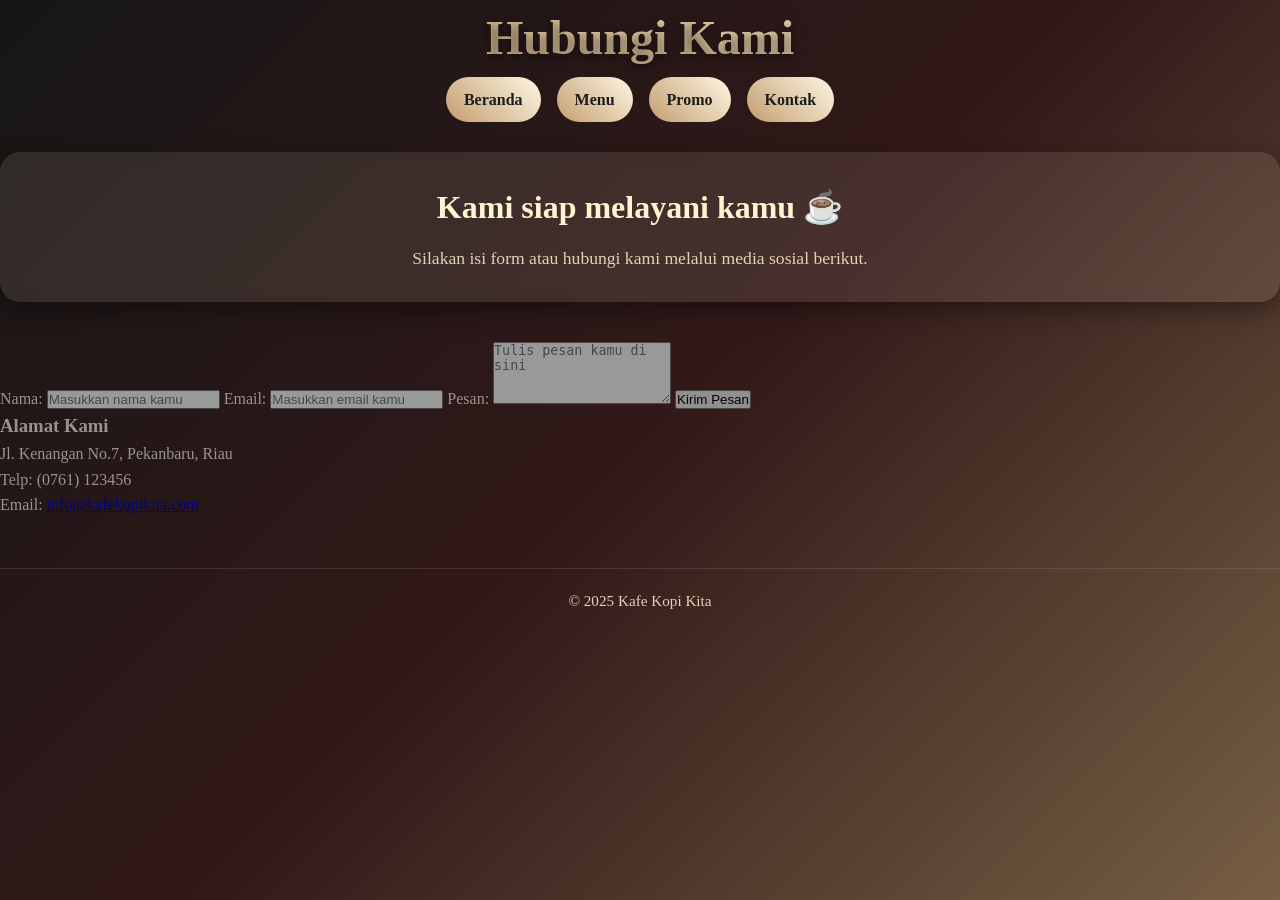
==== kontak.html @ 76e889a9 "Add files via upload" ====
<!DOCTYPE html>
<html lang="id">
<head>
  <meta charset="utf-8">
  <meta name="viewport" content="width=device-width, initial-scale=1">
  <title>Kontak — Kafe Kopi Kita</title>
  <link rel="stylesheet" href="coffe.css">
</head>
<body>
  <header>
    <h1>Hubungi Kami</h1>
    <nav class="main-nav">
      <a href="index.html">Beranda</a>
      <a href="menu.html">Menu</a>
      <a href="promo.html">Promo</a>
      <a href="kontak.html">Kontak</a>
    </nav>
  </header>

  <main >
    <section class="hero">
      <h2>Kami siap melayani kamu ☕</h2>
      <p>Silakan isi form atau hubungi kami melalui media sosial berikut.</p>
    </section>

    <section class="contact-form">
      <form>
        <label>Nama:</label>
        <input type="text" placeholder="Masukkan nama kamu" required>

        <label>Email:</label>
        <input type="email" placeholder="Masukkan email kamu" required>

        <label>Pesan:</label>
        <textarea rows="4" placeholder="Tulis pesan kamu di sini"></textarea>

        <button type="submit">Kirim Pesan</button>
      </form>
    </section>

    <section class="contact-info" >
      <h3>Alamat Kami</h3>
      <p>Jl. Kenangan No.7, Pekanbaru, Riau</p>
      <p>Telp: (0761) 123456</p>
      <p>Email: <a href="mailto:info@kafekopikita.com">info@kafekopikita.com</a></p>
    </section>
  </main>

  <footer>
    <p>© 2025 Kafe Kopi Kita</p>
  </footer>
</body>
</html>
---- coffe.css ----
/* Reset */
* {
  box-sizing: border-box;
  margin: 0;
  padding: 0;
}

/* Global */
body {
  font-family: 'Georgia', serif;
  background: linear-gradient(135deg, #252424, rgb(83, 41, 41), #c49e70);
  color: #fdf6e3;
  line-height: 1.6;
  padding: 0px;
  min-height: 100vh;
  background-attachment: fixed;
  position: relative;
}

body::before {
  content: "";
  position: fixed;
  top: 0; left: 0;
  width: 100%;
  height: 100%;
  background: rgba(0, 0, 0, 0.4);
  z-index: 0;
  pointer-events: none;
}

header, .hero, .menu, footer {
  position: relative;
  z-index: 1;
}

/* Header */
header {
  text-align: center;
  margin-bottom: 30px;
}

header h1 {
  font-size: 3rem;
  background: linear-gradient(90deg, #c49e70, #fff3d1);
  -webkit-background-clip: text;
  -webkit-text-fill-color: transparent;
  text-shadow: 0 3px 10px rgba(0, 0, 0, 0.5);
}

/* Navigation */
.main-nav a {
  display: inline-block;
  background: linear-gradient(45deg, #c49e70, #fdf6e3);
  padding: 10px 18px;
  margin: 0 6px;
  border-radius: 30px;
  color: #1c1c1c;
  text-decoration: none;
  font-weight: bold;
  transition: all 0.3s ease;
}

.main-nav a:hover {
  background: linear-gradient(45deg, #fff3d1, #c49e70);
  color: #3e2723;
  transform: translateY(-3px);
}

/* Hero Section */
.hero {
  background: rgba(255, 243, 209, 0.1);
  border-radius: 20px;
  padding: 30px;
  margin-bottom: 40px;
  box-shadow: 0 8px 24px rgba(0, 0, 0, 0.4);
  text-align: center;
  backdrop-filter: blur(6px);
}

.hero h2 {
  font-size: 2rem;
  color: #fff3d1;
  margin-bottom: 10px;
}

.hero p {
  font-size: 1.1rem;
  color: #e0d3b8;
}

/* Menu Section */
.menu {
  text-align: center;
}

.menu h3 {
  font-size: 2rem;
  margin-bottom: 20px;
  font-weight: bold;
  background: linear-gradient(90deg, #fdd835, #c49e70);
  -webkit-background-clip: text;
  -webkit-text-fill-color: transparent;
  text-shadow: 
    2px 2px 6px rgba(0, 0, 0, 0.5),
    -1px -1px 2px rgba(255, 255, 255, 0.2);
  letter-spacing: 1px;
}

/* Card Style */
.card {
  display: inline-block;
  width: 260px;
  margin: 15px;
  background: linear-gradient(145deg, #2e1d17, #3e2723);
  border-radius: 20px;
  padding: 16px;
  box-shadow: 0 10px 30px rgba(0, 0, 0, 0.3);
  transition: all 0.4s ease;
  vertical-align: top;
  color: #fdf6e3;
}

.card:hover {
  transform: translateY(-12px);
  box-shadow: 0 20px 40px rgba(0, 0, 0, 0.5);
}

.card img {
  width: 100%;
  height: 160px;
  object-fit: cover;
  border-radius: 12px;
  margin-bottom: 12px;
}

.card h4 {
  font-size: 1.2rem;
  color: #fdf6e3;
  margin-bottom: 6px;
}

.card .price {
  font-size: 1rem;
  color: #fdd835;
  margin-bottom: 12px;
  font-weight: bold;
}

/* Tombol Beli */
.card .buy {
  display: block;
  width: 100%;
  padding: 12px;
  background: linear-gradient(90deg, #c49e70, #fff3d1);
  border: none;
  border-radius: 30px;
  color: #3e2723;
  font-weight: bold;
  cursor: pointer;
  transition: all 0.3s ease;
  font-family: inherit;
}

.card .buy:hover {
  background: linear-gradient(90deg, #fff3d1, #fdd835);
  color: #1c1c1c;
  transform: translateY(-4px);
  box-shadow: 0 8px 20px rgba(255, 235, 59, 0.3);
}

/* Footer */
footer {
  text-align: center;
  margin-top: 50px;
  font-size: 0.95rem;
  color: #e0d3b8;
  padding-top: 20px;
  border-top: 1px solid rgba(255, 255, 255, 0.1);
}
 


.card {
  display: inline-block;
  margin: 15px;
}
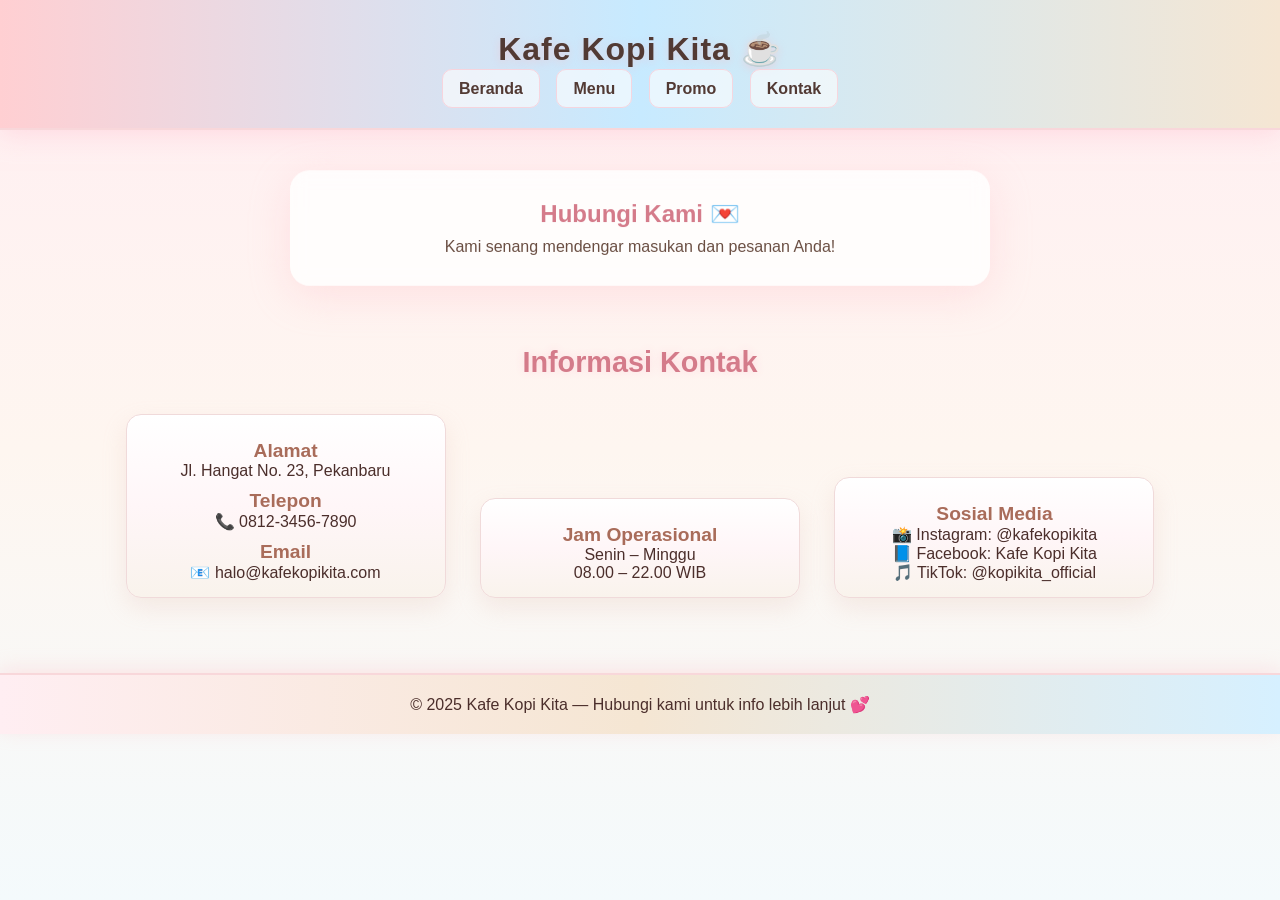
==== commit dc168cf3: "Add files via upload" ====
--- a/kontak.html
+++ b/kontak.html
@@ -1,14 +1,14 @@
 <!DOCTYPE html>
 <html lang="id">
 <head>
-  <meta charset="utf-8">
-  <meta name="viewport" content="width=device-width, initial-scale=1">
+  <meta charset="utf-8" />
+  <meta name="viewport" content="width=device-width, initial-scale=1" />
   <title>Kontak — Kafe Kopi Kita</title>
   <link rel="stylesheet" href="coffe.css">
 </head>
 <body>
   <header>
-    <h1>Hubungi Kami</h1>
+    <h1>Kafe Kopi Kita ☕</h1>
     <nav class="main-nav">
       <a href="index.html">Beranda</a>
       <a href="menu.html">Menu</a>
@@ -17,37 +17,40 @@
     </nav>
   </header>
 
-  <main >
+  <main>
     <section class="hero">
-      <h2>Kami siap melayani kamu ☕</h2>
-      <p>Silakan isi form atau hubungi kami melalui media sosial berikut.</p>
+      <h2>Hubungi Kami 💌</h2>
+      <p>Kami senang mendengar masukan dan pesanan Anda!</p>
     </section>
 
-    <section class="contact-form">
-      <form>
-        <label>Nama:</label>
-        <input type="text" placeholder="Masukkan nama kamu" required>
+    <section class="menu">
+      <h3>Informasi Kontak</h3>
+      <div class="card" style="width: 320px;">
+        <h4>Alamat</h4>
+        <p>Jl. Hangat No. 23, Pekanbaru</p>
+        <h4>Telepon</h4>
+        <p>📞 0812-3456-7890</p>
+        <h4>Email</h4>
+        <p>📧 halo@kafekopikita.com</p>
+      </div>
 
-        <label>Email:</label>
-        <input type="email" placeholder="Masukkan email kamu" required>
+      <div class="card" style="width: 320px;">
+        <h4>Jam Operasional</h4>
+        <p>Senin – Minggu</p>
+        <p>08.00 – 22.00 WIB</p>
+      </div>
 
-        <label>Pesan:</label>
-        <textarea rows="4" placeholder="Tulis pesan kamu di sini"></textarea>
-
-        <button type="submit">Kirim Pesan</button>
-      </form>
-    </section>
-
-    <section class="contact-info" >
-      <h3>Alamat Kami</h3>
-      <p>Jl. Kenangan No.7, Pekanbaru, Riau</p>
-      <p>Telp: (0761) 123456</p>
-      <p>Email: <a href="mailto:info@kafekopikita.com">info@kafekopikita.com</a></p>
+      <div class="card" style="width: 320px;">
+        <h4>Sosial Media</h4>
+        <p>📸 Instagram: @kafekopikita</p>
+        <p>📘 Facebook: Kafe Kopi Kita</p>
+        <p>🎵 TikTok: @kopikita_official</p>
+      </div>
     </section>
   </main>
 
   <footer>
-    <p>© 2025 Kafe Kopi Kita</p>
+    <p>© 2025 Kafe Kopi Kita — Hubungi kami untuk info lebih lanjut 💕</p>
   </footer>
 </body>
 </html>
--- a/coffe.css
+++ b/coffe.css
@@ -1,187 +1,171 @@
-/* Reset */
+/* RESET DASAR */
 * {
   box-sizing: border-box;
   margin: 0;
   padding: 0;
 }
 
-/* Global */
+/* BODY */
 body {
-  font-family: 'Georgia', serif;
-  background: linear-gradient(135deg, #252424, rgb(83, 41, 41), #c49e70);
-  color: #fdf6e3;
-  line-height: 1.6;
-  padding: 0px;
+  font-family: "Poppins", sans-serif;
+  background: linear-gradient(180deg, #ffeef2, #fef6f0, #f4fafc);
+  color: #4b2e2b;
   min-height: 100vh;
-  background-attachment: fixed;
-  position: relative;
+  overflow-x: hidden;
+  perspective: 1000px;
 }
 
-body::before {
-  content: "";
-  position: fixed;
-  top: 0; left: 0;
-  width: 100%;
-  height: 100%;
-  background: rgba(0, 0, 0, 0.4);
-  z-index: 0;
-  pointer-events: none;
-}
-
-header, .hero, .menu, footer {
-  position: relative;
-  z-index: 1;
-}
-
-/* Header */
+/* HEADER */
 header {
   text-align: center;
-  margin-bottom: 30px;
+  padding: 30px 0; /* lebih lega */
+  background: linear-gradient(90deg, #ffcfd2, #c7eaff, #f5e6d3);
+  box-shadow: 0 4px 25px rgba(255, 195, 210, 0.5);
+  border-bottom: 2px solid #f8d7da;
+  margin-bottom: 40px; /* jarak bawah supaya tidak dempet */
 }
 
 header h1 {
-  font-size: 3rem;
-  background: linear-gradient(90deg, #c49e70, #fff3d1);
-  -webkit-background-clip: text;
-  -webkit-text-fill-color: transparent;
-  text-shadow: 0 3px 10px rgba(0, 0, 0, 0.5);
+  font-size: 2rem;
+  color: #523a34;
+  text-shadow: 0 2px 8px rgba(255, 182, 193, 0.4);
+  letter-spacing: 1px;
+  margin-bottom: 12px; /* jarak antara h1 dan nav */
 }
 
-/* Navigation */
+/* NAVIGATION */
+.main-nav {
+  margin-top: 10px;
+}
+
 .main-nav a {
-  display: inline-block;
-  background: linear-gradient(45deg, #c49e70, #fdf6e3);
-  padding: 10px 18px;
+  color: #523a34;
+  background: rgba(255, 255, 255, 0.6);
+  padding: 10px 16px;
   margin: 0 6px;
-  border-radius: 30px;
-  color: #1c1c1c;
+  border-radius: 10px;
   text-decoration: none;
-  font-weight: bold;
+  font-weight: 600;
   transition: all 0.3s ease;
+  border: 1px solid rgba(255, 182, 193, 0.5);
 }
 
 .main-nav a:hover {
-  background: linear-gradient(45deg, #fff3d1, #c49e70);
-  color: #3e2723;
+  background: #ffdee2;
+  color: #4b2e2b;
+  box-shadow: 0 0 15px rgba(255, 182, 193, 0.8);
   transform: translateY(-3px);
 }
 
-/* Hero Section */
+/* HERO SECTION */
 .hero {
-  background: rgba(255, 243, 209, 0.1);
+  text-align: center;
+  margin: 40px auto;
+  max-width: 700px;
+  background: rgba(255, 255, 255, 0.8);
   border-radius: 20px;
   padding: 30px;
-  margin-bottom: 40px;
-  box-shadow: 0 8px 24px rgba(0, 0, 0, 0.4);
-  text-align: center;
-  backdrop-filter: blur(6px);
+  backdrop-filter: blur(8px);
+  box-shadow: 0 10px 40px rgba(255, 182, 193, 0.3);
+  transform: rotateX(5deg);
 }
 
 .hero h2 {
-  font-size: 2rem;
-  color: #fff3d1;
+  color: #d47b8a;
   margin-bottom: 10px;
 }
 
-.hero p {
-  font-size: 1.1rem;
-  color: #e0d3b8;
+.hero span {
+  color: #e9a4a6;
 }
 
-/* Menu Section */
+.hero p {
+  color: #6a4e42;
+}
+
+/* MENU SECTION */
 .menu {
   text-align: center;
+  padding: 20px;
 }
 
 .menu h3 {
-  font-size: 2rem;
   margin-bottom: 20px;
-  font-weight: bold;
-  background: linear-gradient(90deg, #fdd835, #c49e70);
-  -webkit-background-clip: text;
-  -webkit-text-fill-color: transparent;
-  text-shadow: 
-    2px 2px 6px rgba(0, 0, 0, 0.5),
-    -1px -1px 2px rgba(255, 255, 255, 0.2);
-  letter-spacing: 1px;
+  font-size: 1.8rem;
+  color: #d47b8a;
+  text-shadow: 0 0 10px #ffd9df;
 }
 
-/* Card Style */
+/* CARD DESIGN */
 .card {
   display: inline-block;
-  width: 260px;
+  background: linear-gradient(180deg, #ffffff, #fff6f8, #f9f3ec);
+  border-radius: 15px;
   margin: 15px;
-  background: linear-gradient(145deg, #2e1d17, #3e2723);
-  border-radius: 20px;
-  padding: 16px;
-  box-shadow: 0 10px 30px rgba(0, 0, 0, 0.3);
-  transition: all 0.4s ease;
-  vertical-align: top;
-  color: #fdf6e3;
+  width: 240px;
+  padding: 15px;
+  border: 1px solid #f0dada;
+  box-shadow: 0 10px 25px rgba(219, 176, 160, 0.2);
+  transform-style: preserve-3d;
+  transition: transform 0.4s ease, box-shadow 0.4s ease;
 }
 
 .card:hover {
-  transform: translateY(-12px);
-  box-shadow: 0 20px 40px rgba(0, 0, 0, 0.5);
+  transform: rotateY(10deg) translateY(-10px) scale(1.03);
+  box-shadow: 0 20px 40px rgba(219, 176, 160, 0.4);
 }
 
 .card img {
   width: 100%;
-  height: 160px;
+  border-radius: 10px;
+  height: 150px;
   object-fit: cover;
-  border-radius: 12px;
-  margin-bottom: 12px;
+  border: 1px solid #f5d1c1;
 }
 
+/* CARD TEXT */
 .card h4 {
+  margin-top: 10px;
   font-size: 1.2rem;
-  color: #fdf6e3;
-  margin-bottom: 6px;
+  color: #a96c5a;
 }
 
-.card .price {
-  font-size: 1rem;
-  color: #fdd835;
-  margin-bottom: 12px;
+.price {
+  margin: 8px 0;
   font-weight: bold;
+  color: #d47b8a;
 }
 
-/* Tombol Beli */
-.card .buy {
-  display: block;
+/* BUTTON */
+.buy {
+  background: linear-gradient(90deg, #ffdde1, #fce5cd, #d6f0ff);
+  border: none;
+  border-radius: 10px;
+  padding: 10px;
   width: 100%;
-  padding: 12px;
-  background: linear-gradient(90deg, #c49e70, #fff3d1);
-  border: none;
-  border-radius: 30px;
-  color: #3e2723;
   font-weight: bold;
   cursor: pointer;
+  color: #523a34;
   transition: all 0.3s ease;
-  font-family: inherit;
 }
 
-.card .buy:hover {
-  background: linear-gradient(90deg, #fff3d1, #fdd835);
-  color: #1c1c1c;
-  transform: translateY(-4px);
-  box-shadow: 0 8px 20px rgba(255, 235, 59, 0.3);
+.buy:hover {
+  box-shadow: 0 0 20px rgba(255, 200, 210, 0.8);
+  transform: translateY(-3px);
 }
 
-/* Footer */
+/* FOOTER */
 footer {
   text-align: center;
-  margin-top: 50px;
-  font-size: 0.95rem;
-  color: #e0d3b8;
-  padding-top: 20px;
-  border-top: 1px solid rgba(255, 255, 255, 0.1);
-}
- 
-
-
-.card {
-  display: inline-block;
-  margin: 15px;
+  padding: 20px;
+  background: linear-gradient(90deg, #ffeef2, #f5e6d3, #d6f0ff);
+  color: #4b2e2b;
+  margin-top: 40px;
+  border-top: 2px solid #f8d7da;
+  box-shadow: 0 -4px 20px rgba(255, 182, 193, 0.3);
 }
 
+/* JARAK ANTARA HEADER DAN MAIN */
+main {
+  margin-top: 20px;
+}
